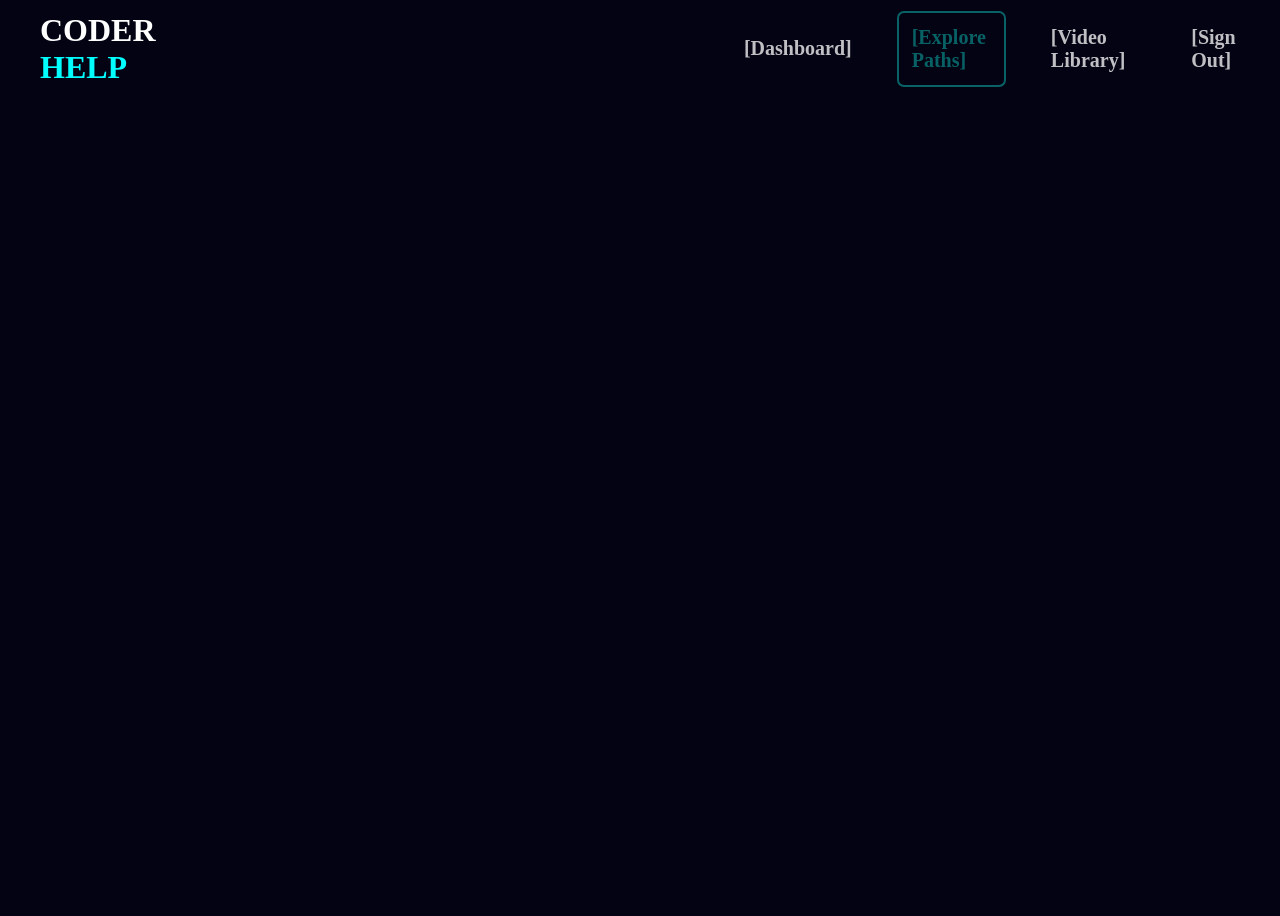
==== explore_paths.html @ a1aea60b "added the css for header section in explore path menu" ====
<html>
    <head>
        <link rel="stylesheet" href="explore_path.css">
    </head>
    <body>
        <div class="main-container">
            <div class="header">
                <div class="logo">
                    <h1 class="logo-text">Coder <span class="logo-text2">Help</span></h1>
                </div>
                <div class="menu-boxes">
                    <div class="menu-box">
                        <h3 class="menu1">[Dashboard]</h3>
                    </div>
                    <div class="menu-box">
                        <h3 class="menu2">[Explore Paths]</h3>
                    </div>
                    <div class="menu-box">
                        <h3 class="menu3">[Video Library]</h3>
                    </div>
                    <div class="menu-box">
                        <h3 class="menu4">[Sign Out]</h3>
                    </div>
                </div>
            </div>
        </div>
        <script src="script.js"></script>
    </body>
</html>
---- explore_path.css ----
html, body{
    background-color : rgb(3, 3, 20);
    overflow-x: hidden;
    scrollbar-width: none;
    -ms-overflow-style: none;
    overflow-y: auto;
}

.main-container{
    display : flex;
    flex-direction : column;
    align-items : center;
    width : 100vw;
    height : 100vh;
}

.header{
    display : flex;
    gap : 490px;
    width : 95vw;
    height : 9vh;
}

.logo{
    display : flex;
    align-items : center;
    width : 20%;
}

.logo-text{
    color : white;
}

.logo-text2{
    color : aqua;
}

.logo-text, .logo-text2{
    text-transform : uppercase;
}

.menu-boxes{
    display : flex;  
    gap : 30px;
    width : 53%;
}

.menu-box{
    display : flex;
    align-items : center;
    margin-top : 10px;
    margin-bottom : 10px;
}

.menu1, .menu2, .menu3, .menu4{
    color : rgba(255, 255, 255, 0.749);
    font-size : 20px;
    cursor : pointer;
    padding : 13px;
    border-radius : 7px;
    transition : color 0.5s ease, border-color 0.5s ease, background-color 0.5s ease;
    border: 2px solid transparent;
}

.menu2{
    color : rgba(10, 119, 119, 0.825);
    border-color : rgba(10, 119, 119, 0.825);
}
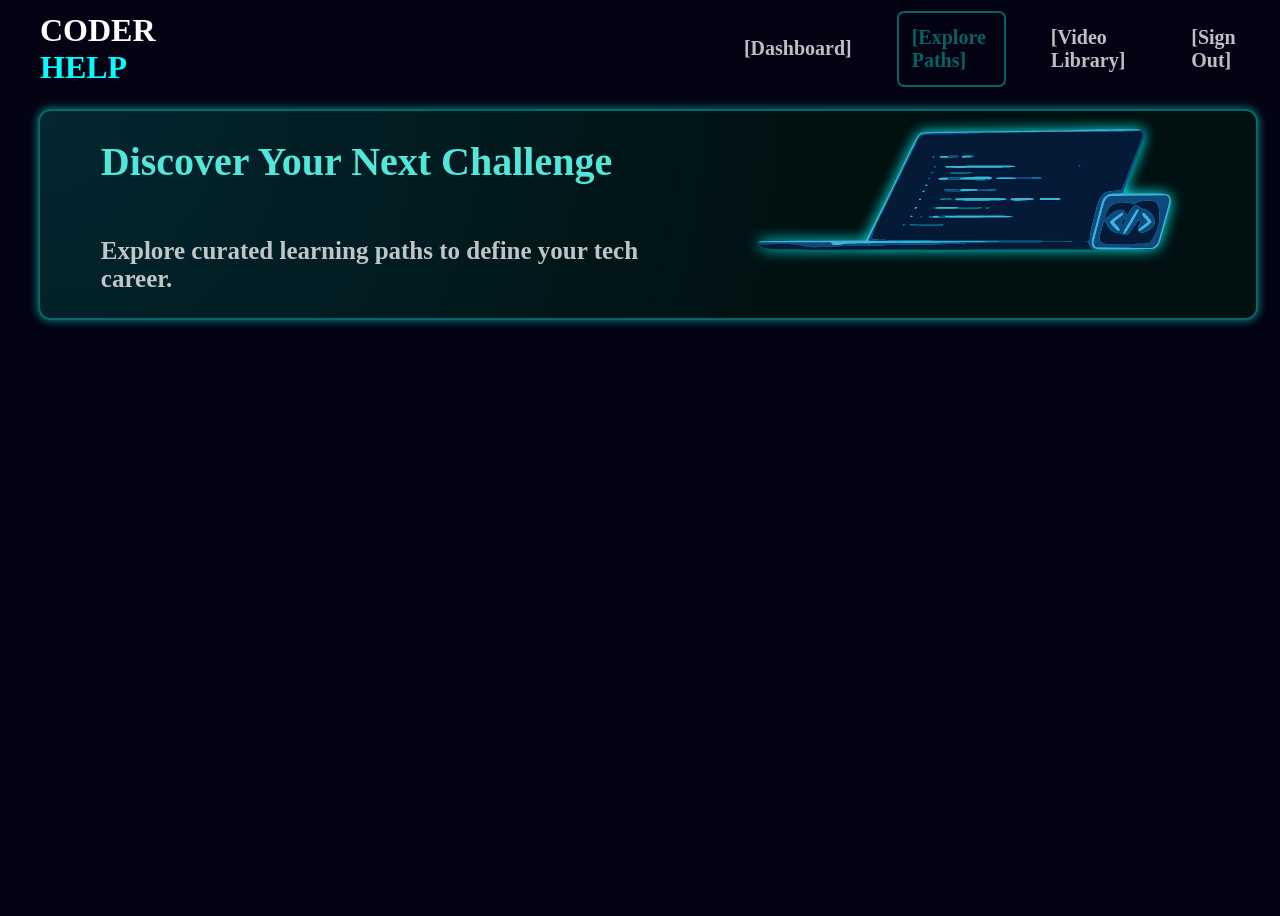
==== commit 8d2b4ffc: "made welcome section in explore path menu" ====
--- a/explore_paths.html
+++ b/explore_paths.html
@@ -23,6 +23,15 @@
                     </div>
                 </div>
             </div>
+            <div class="welcome">
+                <div class="wel-txt">
+                    <h1 class="wel-title">Discover Your Next Challenge</h1>
+                    <h3 class="wel-desc">Explore curated learning paths to define your tech career.</h3>
+                </div>
+                <div class="wel-img2">
+                    <img src="laptop_ch.svg" class="laptop-img" alt="Neon Rocket">
+                </div>
+            </div>
         </div>
         <script src="script.js"></script>
     </body>
--- a/explore_path.css
+++ b/explore_path.css
@@ -65,4 +65,46 @@
 .menu2{
     color : rgba(10, 119, 119, 0.825);
     border-color : rgba(10, 119, 119, 0.825);
+}
+
+.welcome{
+    display : flex;
+    width : 95vw;
+    height : 23vh;
+    border-radius : 13px;
+    border : 2px solid rgba(10, 119, 119, 0.825);
+    box-shadow: 0 0 7px 2px rgba(10, 119, 119, 0.825);
+    margin-top : 20px;
+    background-color: rgb(1, 16, 16);
+    background-image: radial-gradient(circle at top left, rgba(14, 165, 233, 0.15) 0%, transparent 65%);
+}
+
+.wel-txt{
+    display : flex;
+    flex-direction : column;
+    text-align : left;
+    justify-content : center;
+    width : 45%;
+    margin-left : 5%;
+}
+
+.wel-title{
+    color : rgb(81, 232, 219);
+    font-size : 40px;
+}
+
+.wel-desc{
+    color : rgba(255, 255, 255, 0.749);
+    font-size : 25px;
+}
+
+.wel-img2{
+    width : 40%;
+}
+
+.laptop-img{
+    width : 100%;
+    filter : drop-shadow(0 0 7px aqua);
+    margin-top : 8px;
+    margin-left : 90px;
 }
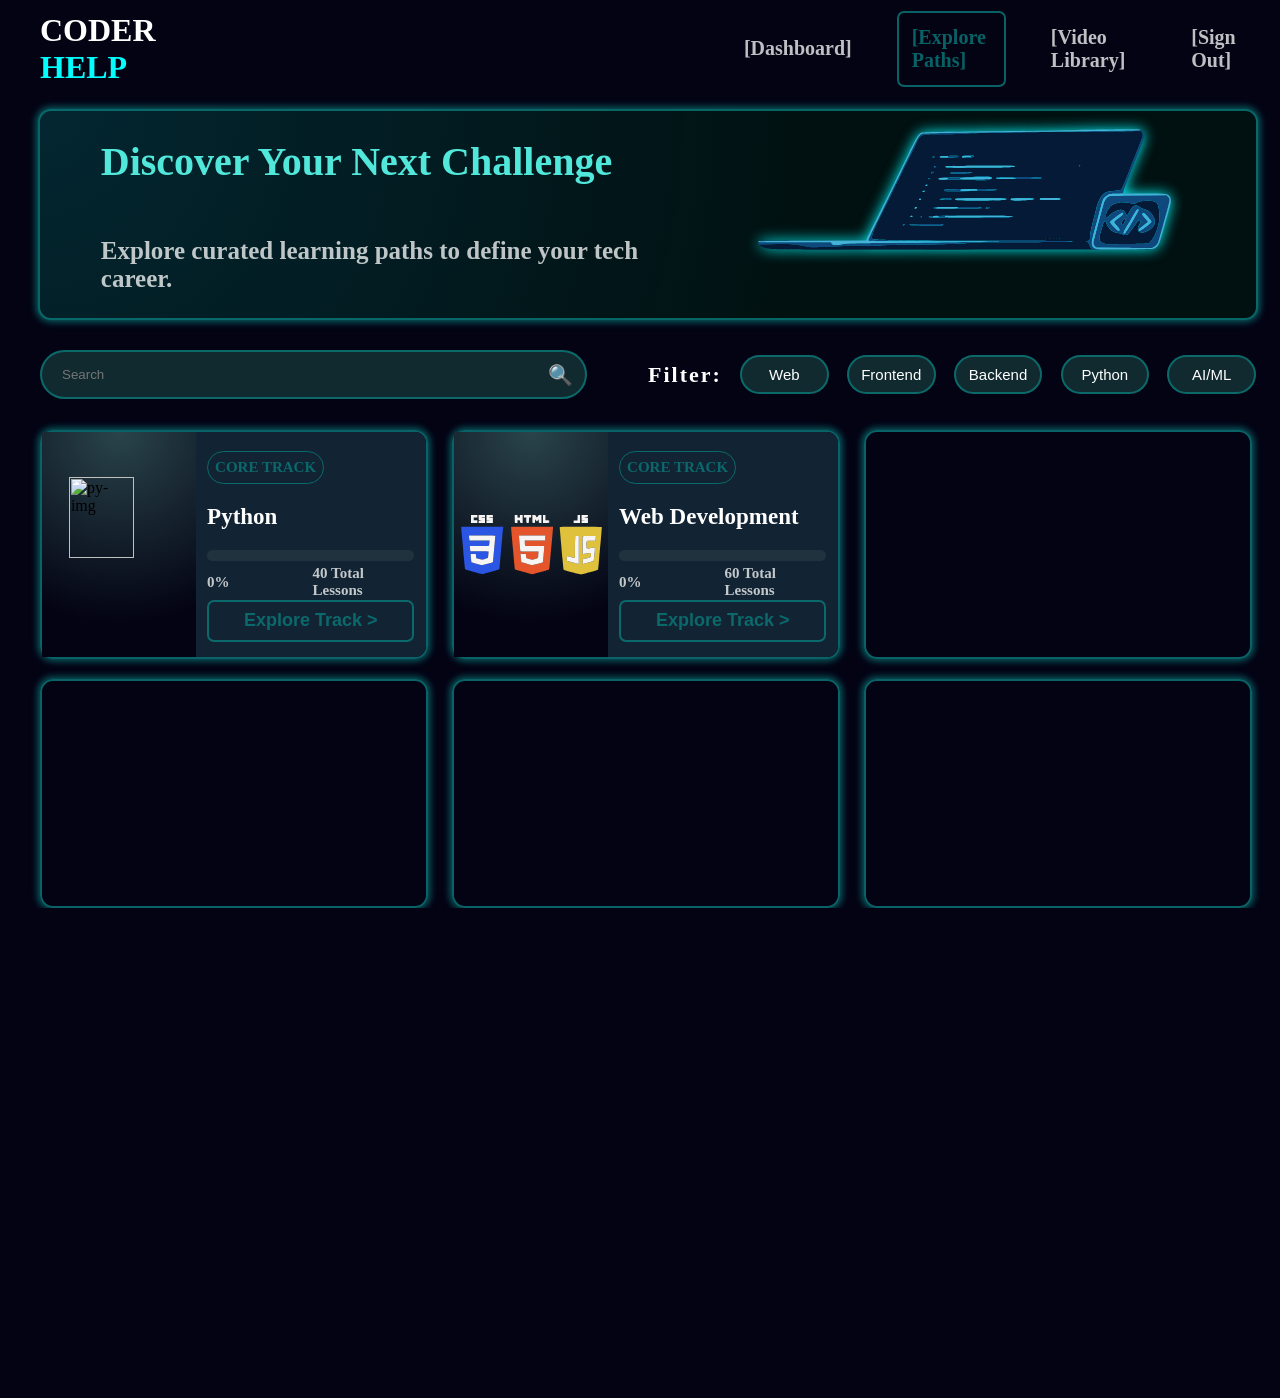
==== commit cacc6309: "Completed the css for explore_path menu by adidng filter and paths CSS" ====
--- a/explore_paths.html
+++ b/explore_paths.html
@@ -32,6 +32,76 @@
                     <img src="laptop_ch.svg" class="laptop-img" alt="Neon Rocket">
                 </div>
             </div>
+            <div class="filter-box">
+                <div class="search-box">
+                    <input class="search-bar" type="text" placeholder="Search">
+                    <span class="search-icon">🔍</span>
+                </div>
+                <div class="filter-options">
+                    <h3 class="filter-txt">Filter:</h3>
+                    <button class="f-btn">Web</button>
+                    <button class="f-btn">Frontend</button>
+                    <button class="f-btn">Backend</button>
+                    <button class="f-btn">Python</button>
+                    <button class="f-btn">AI/ML</button>
+                </div>
+            </div>
+            <div class="paths-box">
+                <div class="path">
+                    <div class="lang-img">
+                        <img src="https://upload.wikimedia.org/wikipedia/commons/thumb/c/c3/Python-logo-notext.svg/960px-Python-logo-notext.svg.png" class="py-img" alt="py-img">
+                    </div>
+                    <div class="lang-desc">
+                        <div class="desc-title">
+                            <h3 class="core-track">CORE TRACK</h3>
+                        </div>
+                        <div class="desc-name">
+                            <h3 class="lang-name">Python</h3>
+                        </div>
+                        <div class="desc-bar">
+                            <div class="progress-bar"></div>
+                        </div>
+                        <div class="bar-value">
+                            <h4 class="bar-data">0% </h4>
+                            <h4 class="bar-data2">40 Total Lessons</h4>
+                        </div>
+                        <div class="explore-track">
+                            <button class="explore-btn">Explore Track ></button>
+                        </div>
+                    </div>
+                </div>
+                <div class="path">
+                    <div class="lang-img">
+                        <img src="web-img.svg" class="web-img" alt="web-img">
+                    </div>
+                    <div class="lang-desc">
+                        <div class="desc-title">
+                            <h3 class="core-track">CORE TRACK</h3>
+                        </div>
+                        <div class="desc-name">
+                            <h3 class="lang-name">Web Development</h3>
+                        </div>
+                        <div class="desc-bar">
+                            <div class="progress-bar"></div>
+                        </div>
+                        <div class="bar-value">
+                            <h4 class="bar-data">0% </h4>
+                            <h4 class="bar-data2">60 Total Lessons</h4>
+                        </div>
+                        <div class="explore-track">
+                            <button class="explore-btn">Explore Track ></button>
+                        </div>
+                    </div>
+                </div>
+                <div class="path"></div>
+                <div class="path"></div>
+                <div class="path"></div>
+                <div class="path"></div>
+                <div class="path"></div>
+                <div class="path"></div>
+                <div class="path"></div>
+                <div class="path"></div>
+            </div>
         </div>
         <script src="script.js"></script>
     </body>
--- a/explore_path.css
+++ b/explore_path.css
@@ -107,4 +107,223 @@
     filter : drop-shadow(0 0 7px aqua);
     margin-top : 8px;
     margin-left : 90px;
+}
+
+.filter-box{
+    display : flex;
+    justify-content : space-between;
+    align-items : center;
+    width : 95vw;
+    height : 8vh;
+    border-radius : 10px;
+    margin-top : 20px;
+}
+
+.search-box{
+    display: flex;
+    align-items: center;
+    width : 45%;
+    box-sizing: border-box;
+    height : 70%;
+    border-radius : 50px;
+    border : 2px solid rgba(10, 119, 119, 0.825);
+    color : white;
+    background-color : rgba(25, 61, 61, 0.695);
+    outline : none;
+    padding-right: 1%;
+}
+
+.search-bar {
+    flex: 1; 
+    height: 100%;
+    color: white;
+    background: transparent;
+    border: none;
+    outline: none;
+    padding-left: 20px;
+    box-sizing: border-box;
+}
+
+.search-icon {
+    color: rgb(62, 131, 131); 
+    font-size: 20px;
+    cursor: pointer;
+    user-select: none;
+    display: flex;
+    align-items: center;
+    justify-content: center;
+    transition : 0.5s ease-in-out;
+}
+
+.search-icon:hover{
+    transform : scale(1.2)
+}
+
+.filter-options{
+    display : flex;
+    align-items: center;
+    width : 50%;
+    height : 70%;
+}
+
+.filter-txt{
+    color : white;
+    font-size : 22px;
+    letter-spacing : 2px;
+}
+
+.f-btn{
+    width : 30%;
+    color : white;
+    font-size : 15px;
+    border-radius : 50px;
+    border : 2px solid rgba(10, 119, 119, 0.825);
+    margin-left : 3%;
+    background-color : rgba(25, 61, 61, 0.695);
+    height : 80%;
+    cursor : pointer;
+    transition : 0.5s;
+}
+
+.f-btn:hover{
+    transform : translatey(-5px)
+}
+
+.paths-box{
+    display : grid;
+    grid-template-columns: repeat(3, 1fr);
+    width : 95vw;
+    justify-content : center;
+    align-items : center;
+    margin-top : 20px;
+    gap : 20px;
+}
+
+.path{
+    display : flex;
+    align-items : center;
+    width : 30vw;
+    height : 25vh;
+    border-radius : 13px;
+    border : 2px solid rgba(10, 119, 119, 0.825);
+    box-shadow: 0 0 7px 2px rgba(10, 119, 119, 0.825);
+}
+
+.lang-img{
+    background-color : rgb(3, 3, 20);
+    background-image : radial-gradient(circle at top, rgba(61, 101, 101, 0.66) 0%, transparent 80%);
+    display : flex;
+    align-items : center;
+    justify-content : center;
+    width : 40%;
+    height : 100%;
+}
+
+.py-img{
+    width : 65%;
+    height : 60%;
+}
+
+.web-img{
+    width : 100%;
+    height : 100%;
+}
+
+.lang-desc{
+    width : 60%;
+    height : 100%;
+    background-color: rgb(18, 36, 51);;
+    display : flex;
+    align-items : center;
+    justify-content : center;
+    flex-direction : column;    
+    border-radius : 0 11px 11px 0;
+}
+
+.desc-title{
+    display : flex;
+    align-items : center;
+    width : 90%;
+    height : 22%;
+}
+
+.desc-name{
+    display : flex;
+    align-items : center;
+    width : 90%;
+    height : 22%;
+}
+
+.desc-bar{
+    display : flex;
+    align-items : center;
+    width : 90%;
+    height : 12%;
+}
+
+.bar-value{
+    display : flex;
+    align-items : center;
+    width : 90%;
+    height : 12%;
+}
+
+.explore-track{
+    display : flex;
+    align-items : center;
+    justify-content : center;
+    width : 90%;
+    height : 22%;
+}
+
+.core-track{
+    display : flex;
+    justify-content : center;
+    align-items : center;
+    color : rgba(10, 119, 119, 0.825);
+    font-size : 15px;
+    border : 1px solid rgba(10, 119, 119, 0.825);
+    border-radius : 50px;
+    padding : 7px;
+}
+
+.lang-name{
+    color : white;
+    font-size : 23px;
+}
+
+.progress-bar{
+    background-color: rgb(32, 50, 62);
+    width : 100%;
+    height : 40%;
+    border-radius : 50px;
+}
+
+.bar-data{
+    color : rgba(255, 255, 255, 0.749);
+    font-size : 15px;
+}
+
+.bar-data2{
+    color : rgba(255, 255, 255, 0.749);
+    font-size : 15px;
+    margin-left : 40%;
+}
+
+.explore-btn{
+    background : transparent;
+    color : rgba(10, 119, 119, 0.825);
+    font-size : 18px;
+    font-weight : bold;
+    border : 2px solid rgba(10, 119, 119, 0.825);
+    border-radius : 7px;
+    width : 100%;
+    height : 85%;
+    cursor : pointer;
+    transition :  0.5s;
+}
+
+.explore-btn:hover{
+    transform : translateX(5px);
+    box-shadow : 0 1px 3px 0 aqua;
 }
